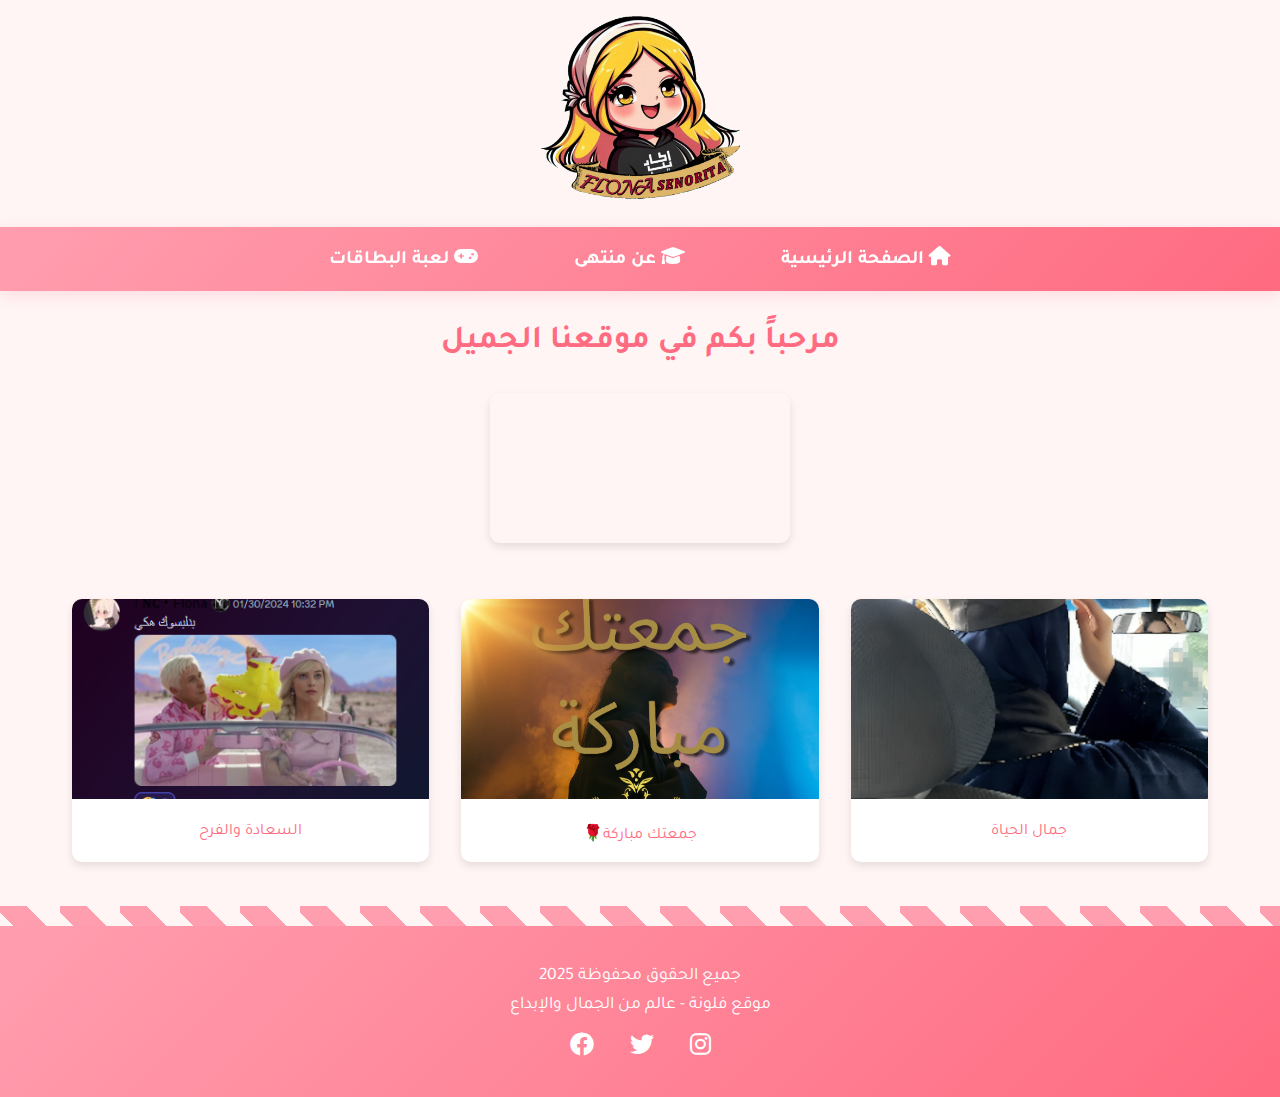
==== index.html @ c2191edb "Update index.html" ====
<!DOCTYPE html>
<html lang="ar" dir="rtl">
<head>
    <meta charset="UTF-8">
    <meta name="viewport" content="width=device-width, initial-scale=1.0">
    <title>موقع الفتيات الجميل</title>
    <link rel="stylesheet" href="styles.css">
    <link href="https://fonts.googleapis.com/css2?family=Tajawal:wght@400;700&display=swap" rel="stylesheet">
    <link rel="stylesheet" href="https://cdnjs.cloudflare.com/ajax/libs/font-awesome/6.0.0/css/all.min.css">
</head>
<body>
    <header class="site-header">
        <div class="logo-container">
            <img src="FLONA_SWETS.png" alt="Flona Sweets Logo" class="animated-logo">
        </div>
    </header>
    <nav>
        <ul>
            <li><a href="index.html"><i class="fas fa-home"></i> الصفحة الرئيسية</a></li>
            <li><a href="muntaha.html"><i class="fas fa-graduation-cap"></i> عن منتهى</a></li>
            <li><a href="cards.html"><i class="fas fa-gamepad"></i> لعبة البطاقات</a></li>
        </ul>
    </nav>
    <main>
        <h1>مرحباً بكم في موقعنا الجميل</h1>
        <div class="time-container">
            <video class="time-animation" autoplay loop muted>
                <source src="Time.mp4" type="video/mp4"> تشغيل الفيديو </video>
        </div>
        <div class="image-gallery">
            <div class="image-card">
                <img src="Screenshot_3.png" alt="صورة فتاة 1">
                <p>جمال الحياة</p>
            </div>
            <div class="image-card">
                <img src="Screenshot_2.png" alt="صورة فتاة 2">
                <p>جمعتك مباركة🌹</p>
            </div>
            <div class="image-card">
                <img src="Screenshot_1.png" alt="صورة فتاة 3">
                <p>السعادة والفرح</p>
            </div>
        </div>
    </main>
    <footer>
        <div class="footer-content">
            <p>جميع الحقوق محفوظة 2025</p>
            <p>موقع فلونة - عالم من الجمال والإبداع</p>
            <div class="social-links">
                <a href="#" title="انستغرام"><i class="fab fa-instagram"></i></a>
                <a href="#" title="تويتر"><i class="fab fa-twitter"></i></a>
                <a href="#" title="فيسبوك"><i class="fab fa-facebook"></i></a>
            </div>
        </div>
    </footer>
</body>
</html>
---- styles.css ----
/* General Styles */
* {
    margin: 0;
    padding: 0;
    box-sizing: border-box;
    font-family: 'Tajawal', sans-serif;
}

body {
    background-color: #fff5f5;
    color: #333;
}

/* Site Header and Logo */
.site-header {
    text-align: center;
    padding: 1rem;
}

.logo-container {
    max-width: 200px;
    margin: 0 auto;
}

.animated-logo {
    width: 100%;
    animation: float 3s ease-in-out infinite;
}

@keyframes float {
    0% {
        transform: translateY(0px);
    }
    50% {
        transform: translateY(-10px);
    }
    100% {
        transform: translateY(0px);
    }
}

.time-container {
    text-align: center;
    margin: 2rem 0;
}

.time-animation {
    max-width: 300px;
    border-radius: 10px;
    box-shadow: 0 4px 8px rgba(0,0,0,0.1);
}

/* Navigation */
nav {
    background: linear-gradient(135deg, #ff9eaf 0%, #ff6b81 100%);
    padding: 1.2rem;
    box-shadow: 0 4px 15px rgba(255, 107, 129, 0.2);
    position: sticky;
    top: 0;
    z-index: 1000;
}

nav ul {
    list-style: none;
    display: flex;
    justify-content: center;
    gap: 3rem;
    max-width: 1200px;
    margin: 0 auto;
}

nav a {
    color: white;
    text-decoration: none;
    font-weight: bold;
    font-size: 1.2rem;
    padding: 0.5rem 1.5rem;
    border-radius: 25px;
    transition: all 0.3s ease;
    position: relative;
}

nav a:hover {
    background: rgba(255, 255, 255, 0.2);
    transform: translateY(-2px);
}

nav a::after {
    content: '';
    position: absolute;
    bottom: -5px;
    left: 50%;
    width: 0;
    height: 3px;
    background: white;
    transition: all 0.3s ease;
    transform: translateX(-50%);
}

nav a:hover::after {
    width: 70%;
}

/* Main Content */
main {
    max-width: 1200px;
    margin: 2rem auto;
    padding: 0 1rem;
}

h1 {
    text-align: center;
    color: #ff6b81;
    margin-bottom: 2rem;
}

/* Image Gallery */
.image-gallery {
    display: grid;
    grid-template-columns: repeat(auto-fit, minmax(300px, 1fr));
    gap: 2rem;
    padding: 1rem;
}

.image-card {
    background: white;
    border-radius: 10px;
    overflow: hidden;
    box-shadow: 0 4px 8px rgba(0,0,0,0.1);
    transition: transform 0.3s;
}

.image-card:hover {
    transform: translateY(-5px);
}

.image-card img {
    width: 100%;
    height: 200px;
    object-fit: cover;
}

.image-card p {
    padding: 1rem;
    text-align: center;
    color: #ff6b81;
}

/* Muntaha Page */
.muntaha-page .quote-container {
    display: grid;
    grid-template-columns: repeat(auto-fit, minmax(250px, 1fr));
    gap: 1.5rem;
    padding: 2rem;
}

.quote {
    background: white;
    padding: 2rem;
    border-radius: 10px;
    box-shadow: 0 4px 8px rgba(0,0,0,0.1);
    text-align: center;
}

.quote p {
    color: #ff6b81;
    font-size: 1.2rem;
    line-height: 1.6;
}

/* Muntaha Graduation Page */
.graduation-header {
    text-align: center;
    margin: 2rem 0;
    animation: fadeIn 1.5s ease-in;
}

.celebration-text {
    font-size: 1.2rem;
    color: #ff6b81;
    margin: 1rem 0;
}

.graduation-quote {
    background: linear-gradient(145deg, #fff5f5, #ffe9ec);
    border: 2px solid #ffccd5;
    padding: 2rem;
    animation: slideIn 0.5s ease-out;
}

.graduation-quote p {
    margin: 0.5rem 0;
}

.graduation-wishes {
    text-align: center;
    margin: 3rem 0;
    padding: 2rem;
    background: rgba(255, 158, 175, 0.1);
    border-radius: 15px;
    animation: fadeIn 2s ease-in;
}

.graduation-wishes h2 {
    color: #ff6b81;
    margin-bottom: 1.5rem;
}

.graduation-wishes p {
    font-size: 1.1rem;
    margin: 0.5rem 0;
    color: #666;
}

@keyframes fadeIn {
    from {
        opacity: 0;
    }
    to {
        opacity: 1;
    }
}

@keyframes slideIn {
    from {
        transform: translateY(20px);
        opacity: 0;
    }
    to {
        transform: translateY(0);
        opacity: 1;
    }
}

/* Cards Game */
.game-page {
    text-align: center;
    padding: 2rem;
}

.game-info {
    margin: 2rem auto;
    max-width: 800px;
}

.game-stats {
    display: flex;
    justify-content: center;
    gap: 2rem;
    margin-bottom: 1.5rem;
}

.stat-item {
    background: white;
    padding: 1rem;
    border-radius: 10px;
    box-shadow: 0 2px 4px rgba(0,0,0,0.1);
}

.stat-label {
    color: #666;
    margin-left: 0.5rem;
}

.stat-value {
    color: #ff6b81;
    font-weight: bold;
}

.difficulty-selector {
    margin: 1.5rem 0;
}

.difficulty-btn {
    background: white;
    border: 2px solid #ff9eaf;
    color: #ff6b81;
    padding: 0.5rem 1.5rem;
    margin: 0 0.5rem;
    border-radius: 20px;
    cursor: pointer;
    transition: all 0.3s;
}

.difficulty-btn:hover {
    background: #ff9eaf;
    color: white;
}

.difficulty-btn.active {
    background: #ff6b81;
    color: white;
    border-color: #ff6b81;
}

.game-container {
    display: grid;
    grid-template-columns: repeat(auto-fit, minmax(80px, 1fr));
    gap: 1rem;
    max-width: 800px;
    margin: 2rem auto;
}

.card {
    aspect-ratio: 3/4;
    background: linear-gradient(145deg, #ff9eaf, #ffb7c5);
    border-radius: 8px;
    cursor: pointer;
    transition: transform 0.3s, background 0.3s;
    display: flex;
    align-items: center;
    justify-content: center;
    font-size: 2rem;
    box-shadow: 0 4px 8px rgba(0,0,0,0.1);
}

.card:hover {
    transform: scale(1.05);
}

.card.flipped {
    background: white;
    border: 2px solid #ff9eaf;
}

.card.matched {
    background: #e8f5e9;
    border: 2px solid #81c784;
    cursor: default;
}

.game-controls {
    margin: 2rem 0;
}

.start-button, .reset-button {
    background: linear-gradient(135deg, #ff9eaf 0%, #ff6b81 100%);
    color: white;
    border: none;
    padding: 1rem 2rem;
    border-radius: 25px;
    font-size: 1.1rem;
    cursor: pointer;
    transition: all 0.3s ease;
    box-shadow: 0 4px 15px rgba(255, 107, 129, 0.2);
    position: relative;
    overflow: hidden;
}

.start-button:hover, .reset-button:hover {
    transform: translateY(-2px);
    box-shadow: 0 6px 20px rgba(255, 107, 129, 0.3);
}

.start-button:active, .reset-button:active {
    transform: translateY(0);
}

.start-button:disabled, .reset-button:disabled {
    background: linear-gradient(135deg, #cccccc 0%, #999999 100%);
    cursor: not-allowed;
    box-shadow: none;
}

.game-message {
    margin: 2rem 0;
    padding: 1rem;
    border-radius: 10px;
    font-size: 1.2rem;
    animation: fadeIn 0.5s ease-in;
}

.win-message {
    background: #e8f5e9;
    color: #2e7d32;
}

.lose-message {
    background: #ffebee;
    color: #c62828;
}

/* Buttons */
.button {
    background: linear-gradient(135deg, #ff9eaf 0%, #ff6b81 100%);
    color: white;
    border: none;
    padding: 1rem 2rem;
    border-radius: 25px;
    font-size: 1.1rem;
    cursor: pointer;
    transition: all 0.3s ease;
    box-shadow: 0 4px 15px rgba(255, 107, 129, 0.2);
    position: relative;
    overflow: hidden;
}

.button:hover {
    transform: translateY(-2px);
    box-shadow: 0 6px 20px rgba(255, 107, 129, 0.3);
}

.button:active {
    transform: translateY(0);
}

.button:disabled {
    background: linear-gradient(135deg, #cccccc 0%, #999999 100%);
    cursor: not-allowed;
    box-shadow: none;
}

.button.secondary {
    background: white;
    color: #ff6b81;
    border: 2px solid #ff6b81;
}

.button.secondary:hover {
    background: #fff5f5;
}

/* Footer */
footer {
    background: linear-gradient(135deg, #ff9eaf 0%, #ff6b81 100%);
    color: white;
    padding: 2rem;
    margin-top: 3rem;
    text-align: center;
    position: relative;
}

footer::before {
    content: '';
    position: absolute;
    top: -20px;
    left: 0;
    right: 0;
    height: 20px;
    background: linear-gradient(45deg, transparent 33.333%, #ff9eaf 33.333%, #ff9eaf 66.667%, transparent 66.667%);
    background-size: 60px 40px;
    background-repeat: repeat-x;
}

footer p {
    font-size: 1.1rem;
    margin: 0.5rem 0;
}

.social-links {
    margin-top: 1rem;
}

.social-links a {
    color: white;
    margin: 0 1rem;
    font-size: 1.5rem;
    transition: transform 0.3s ease;
    display: inline-block;
}

.social-links a:hover {
    transform: scale(1.2);
}
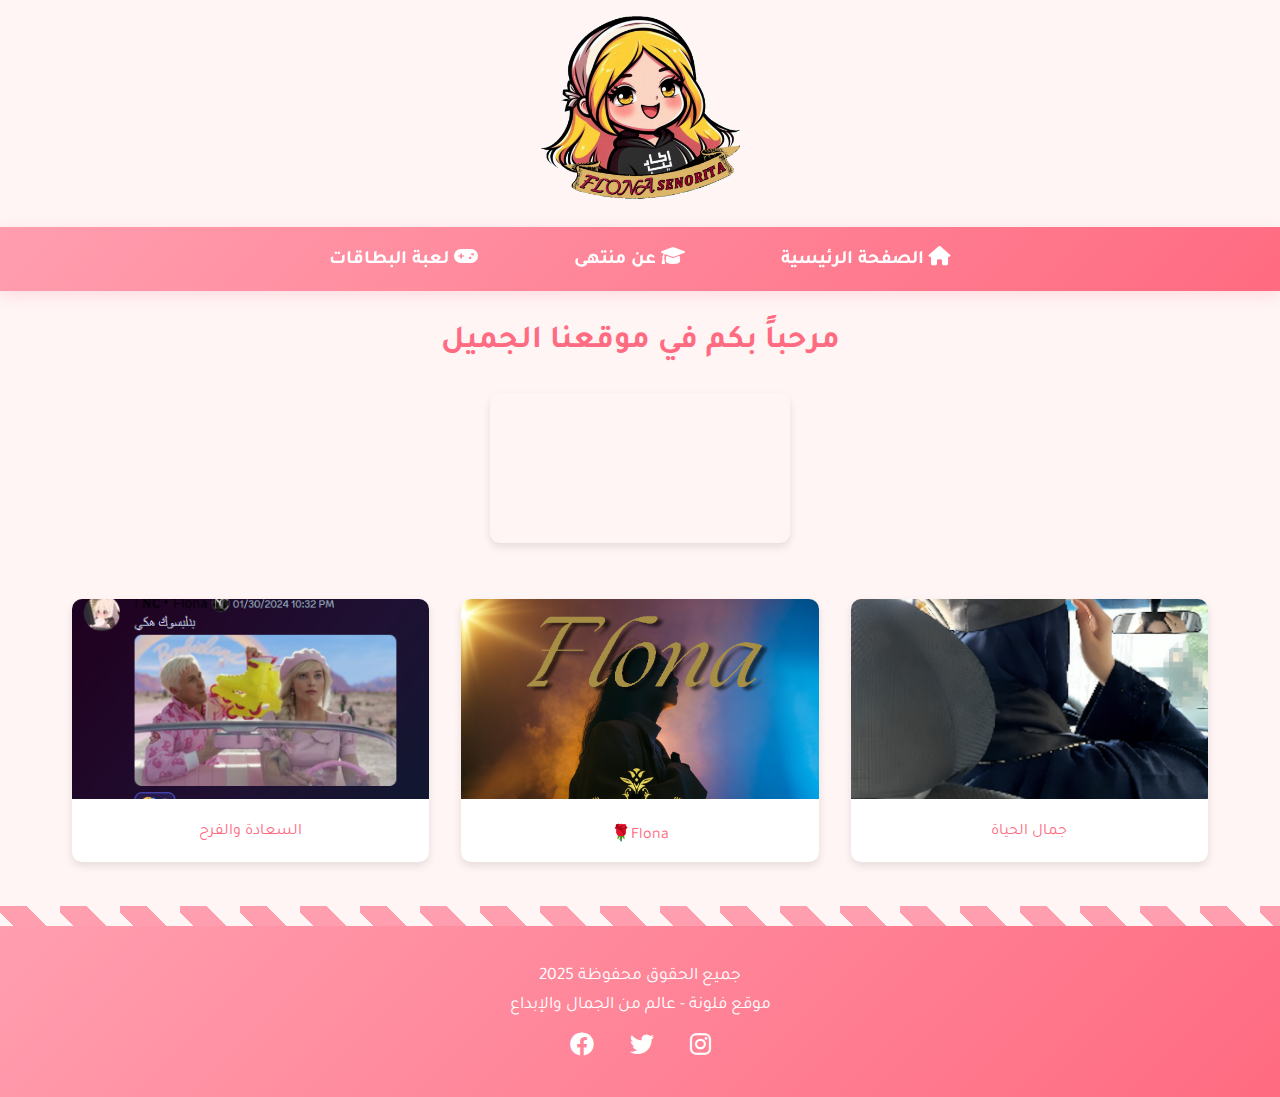
==== commit dc97b191: "Update index.html" ====
--- a/index.html
+++ b/index.html
@@ -34,7 +34,7 @@
             </div>
             <div class="image-card">
                 <img src="Screenshot_2.png" alt="صورة فتاة 2">
-                <p>جمعتك مباركة🌹</p>
+                <p> Flona🌹</p>
             </div>
             <div class="image-card">
                 <img src="Screenshot_1.png" alt="صورة فتاة 3">
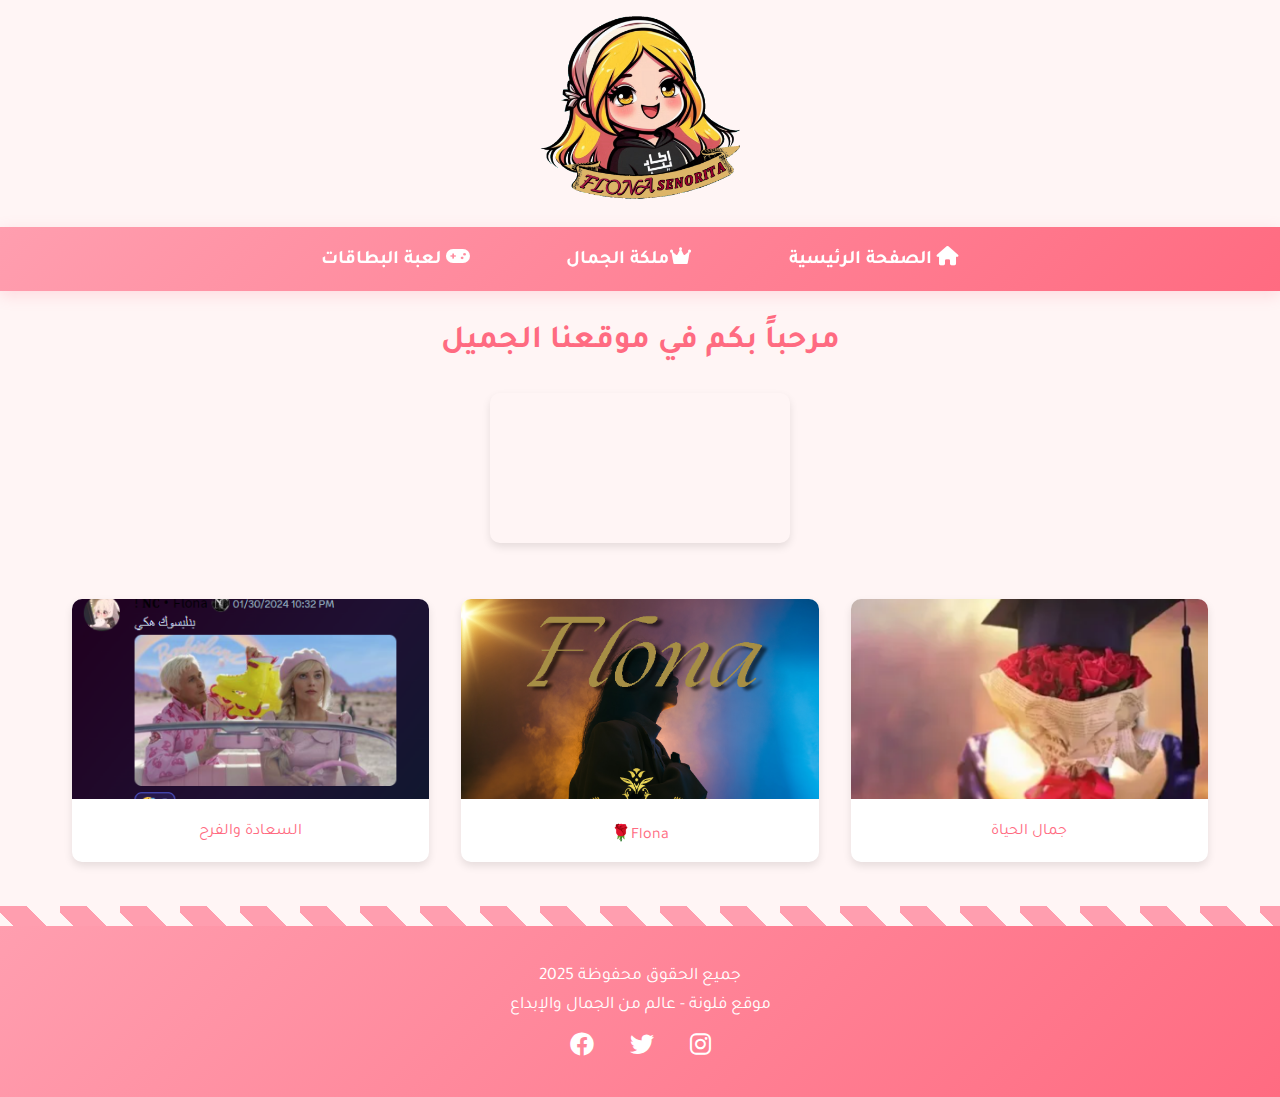
==== commit b6906313: "Update index.html" ====
--- a/index.html
+++ b/index.html
@@ -17,7 +17,7 @@
     <nav>
         <ul>
             <li><a href="index.html"><i class="fas fa-home"></i> الصفحة الرئيسية</a></li>
-            <li><a href="muntaha.html"><i class="fas fa-graduation-cap"></i> عن منتهى</a></li>
+            <li><a href="muntaha.html"><i class="fas fa-crown fa-fw"></i>ملكة الجمال</a></li>
             <li><a href="cards.html"><i class="fas fa-gamepad"></i> لعبة البطاقات</a></li>
         </ul>
     </nav>
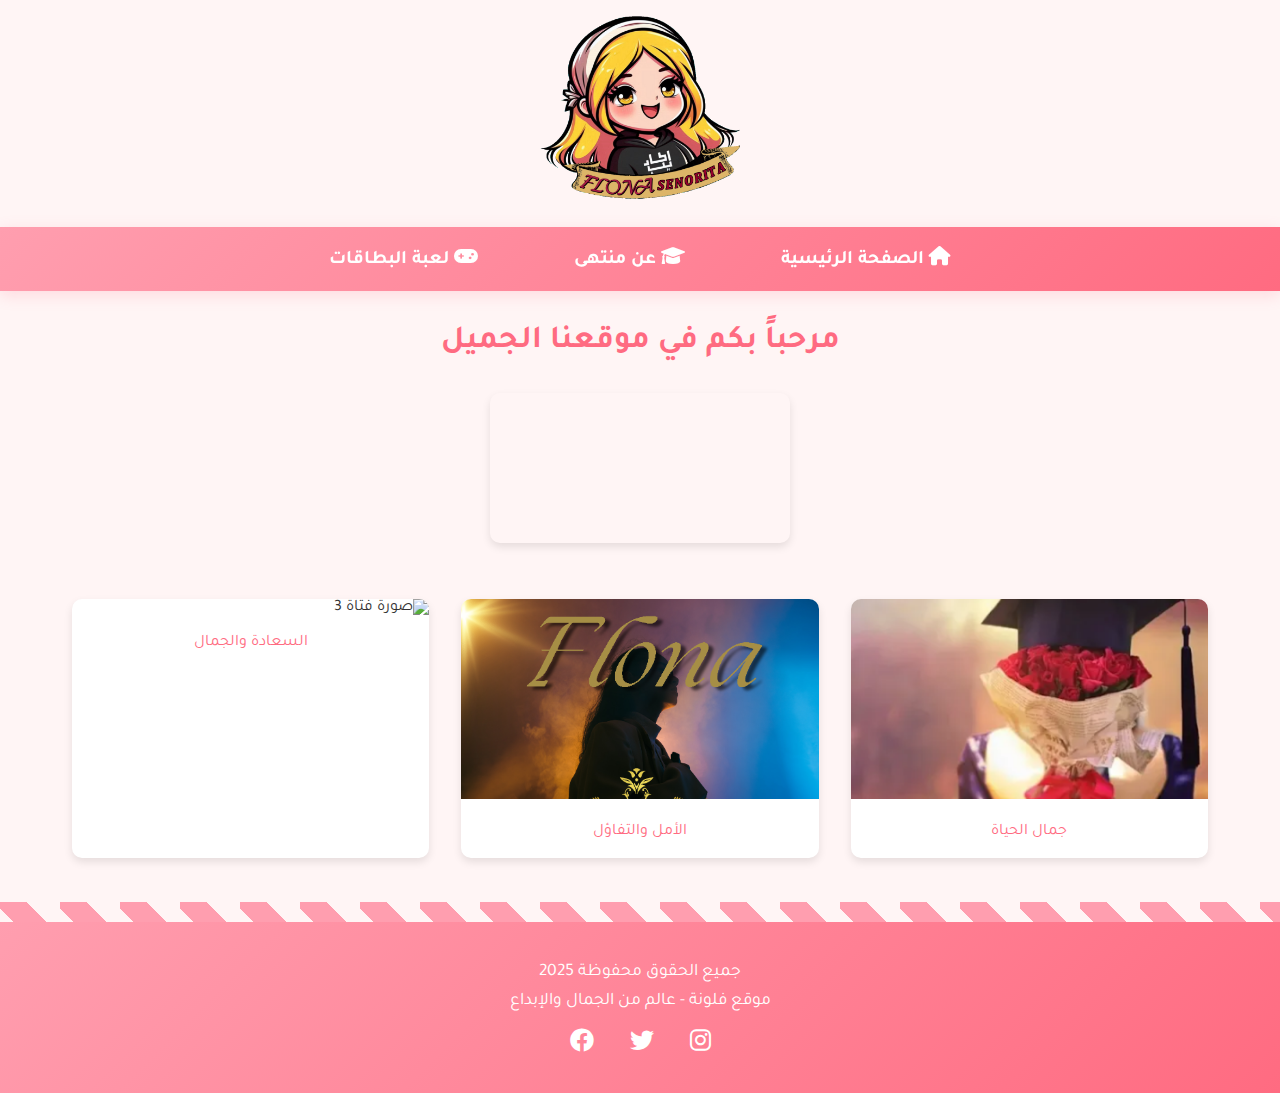
==== commit dad882be: "Update index.html" ====
--- a/index.html
+++ b/index.html
@@ -1,57 +1,78 @@
 <!DOCTYPE html>
 <html lang="ar" dir="rtl">
-<head>
-    <meta charset="UTF-8">
-    <meta name="viewport" content="width=device-width, initial-scale=1.0">
+  <head>
+    <meta charset="UTF-8" />
+    <meta name="viewport" content="width=device-width, initial-scale=1.0" />
     <title>موقع الفتيات الجميل</title>
-    <link rel="stylesheet" href="styles.css">
-    <link href="https://fonts.googleapis.com/css2?family=Tajawal:wght@400;700&display=swap" rel="stylesheet">
-    <link rel="stylesheet" href="https://cdnjs.cloudflare.com/ajax/libs/font-awesome/6.0.0/css/all.min.css">
-</head>
-<body>
+    <link rel="stylesheet" href="styles.css" />
+    <link
+      href="https://fonts.googleapis.com/css2?family=Tajawal:wght@400;700&display=swap"
+      rel="stylesheet"
+    />
+    <link
+      rel="stylesheet"
+      href="https://cdnjs.cloudflare.com/ajax/libs/font-awesome/6.0.0/css/all.min.css"
+    />
+  </head>
+  <body>
     <header class="site-header">
-        <div class="logo-container">
-            <img src="FLONA_SWETS.png" alt="Flona Sweets Logo" class="animated-logo">
-        </div>
+      <div class="logo-container">
+        <img
+          src="FLONA_SWETS.png"
+          alt="Flona Sweets Logo"
+          class="animated-logo"
+        />
+      </div>
     </header>
     <nav>
-        <ul>
-            <li><a href="index.html"><i class="fas fa-home"></i> الصفحة الرئيسية</a></li>
-            <li><a href="muntaha.html"><i class="fas fa-crown fa-fw"></i>ملكة الجمال</a></li>
-            <li><a href="cards.html"><i class="fas fa-gamepad"></i> لعبة البطاقات</a></li>
-        </ul>
+      <ul>
+        <li>
+          <a href="index.html"><i class="fas fa-home"></i> الصفحة الرئيسية</a>
+        </li>
+        <li>
+          <a href="muntaha.html"
+            ><i class="fas fa-graduation-cap"></i> عن منتهى</a
+          >
+        </li>
+        <li>
+          <a href="cards.html"><i class="fas fa-gamepad"></i> لعبة البطاقات</a>
+        </li>
+      </ul>
     </nav>
     <main>
-        <h1>مرحباً بكم في موقعنا الجميل</h1>
-        <div class="time-container">
-            <video class="time-animation" autoplay loop muted>
-                <source src="Time.mp4" type="video/mp4"> تشغيل الفيديو </video>
+      <h1>مرحباً بكم في موقعنا الجميل</h1>
+      <div class="time-container">
+        <video class="time-animation" autoplay loop muted>
+          <source src="Time.mp4" type="video/mp4" />
+          تشغيل الفيديو
+        </video>
+      </div>
+      <div class="image-gallery">
+        <div class="image-card">
+          <img src="Screenshot_3.png" alt="صورة فتاة 1" />
+          <p>جمال الحياة</p>
         </div>
-        <div class="image-gallery">
-            <div class="image-card">
-                <img src="Screenshot_3.png" alt="صورة فتاة 1">
-                <p>جمال الحياة</p>
-            </div>
-            <div class="image-card">
-                <img src="Screenshot_2.png" alt="صورة فتاة 2">
-                <p> Flona🌹</p>
-            </div>
-            <div class="image-card">
-                <img src="Screenshot_1.png" alt="صورة فتاة 3">
-                <p>السعادة والفرح</p>
-            </div>
+        <div class="image-card">
+          <img src="Screenshot_2.png" alt="صورة فتاة 2" />
+          <p>الأمل والتفاؤل</p>
         </div>
+        <div class="image-card">
+          <img src="flona.png" alt="صورة فتاة 3" />
+          <p>السعادة والجمال</p>
+        </div>
+      </div>
     </main>
     <footer>
-        <div class="footer-content">
-            <p>جميع الحقوق محفوظة 2025</p>
-            <p>موقع فلونة - عالم من الجمال والإبداع</p>
-            <div class="social-links">
-                <a href="#" title="انستغرام"><i class="fab fa-instagram"></i></a>
-                <a href="#" title="تويتر"><i class="fab fa-twitter"></i></a>
-                <a href="#" title="فيسبوك"><i class="fab fa-facebook"></i></a>
-            </div>
+      <div class="footer-content">
+        <p>جميع الحقوق محفوظة 2025</p>
+        <p>موقع فلونة - عالم من الجمال والإبداع</p>
+        <div class="social-links">
+          <a href="#" title="انستغرام"><i class="fab fa-instagram"></i></a>
+          <a href="#" title="تويتر"><i class="fab fa-twitter"></i></a>
+          <a href="#" title="فيسبوك"><i class="fab fa-facebook"></i></a>
         </div>
+      </div>
     </footer>
-</body>
+  </body>
 </html>
+
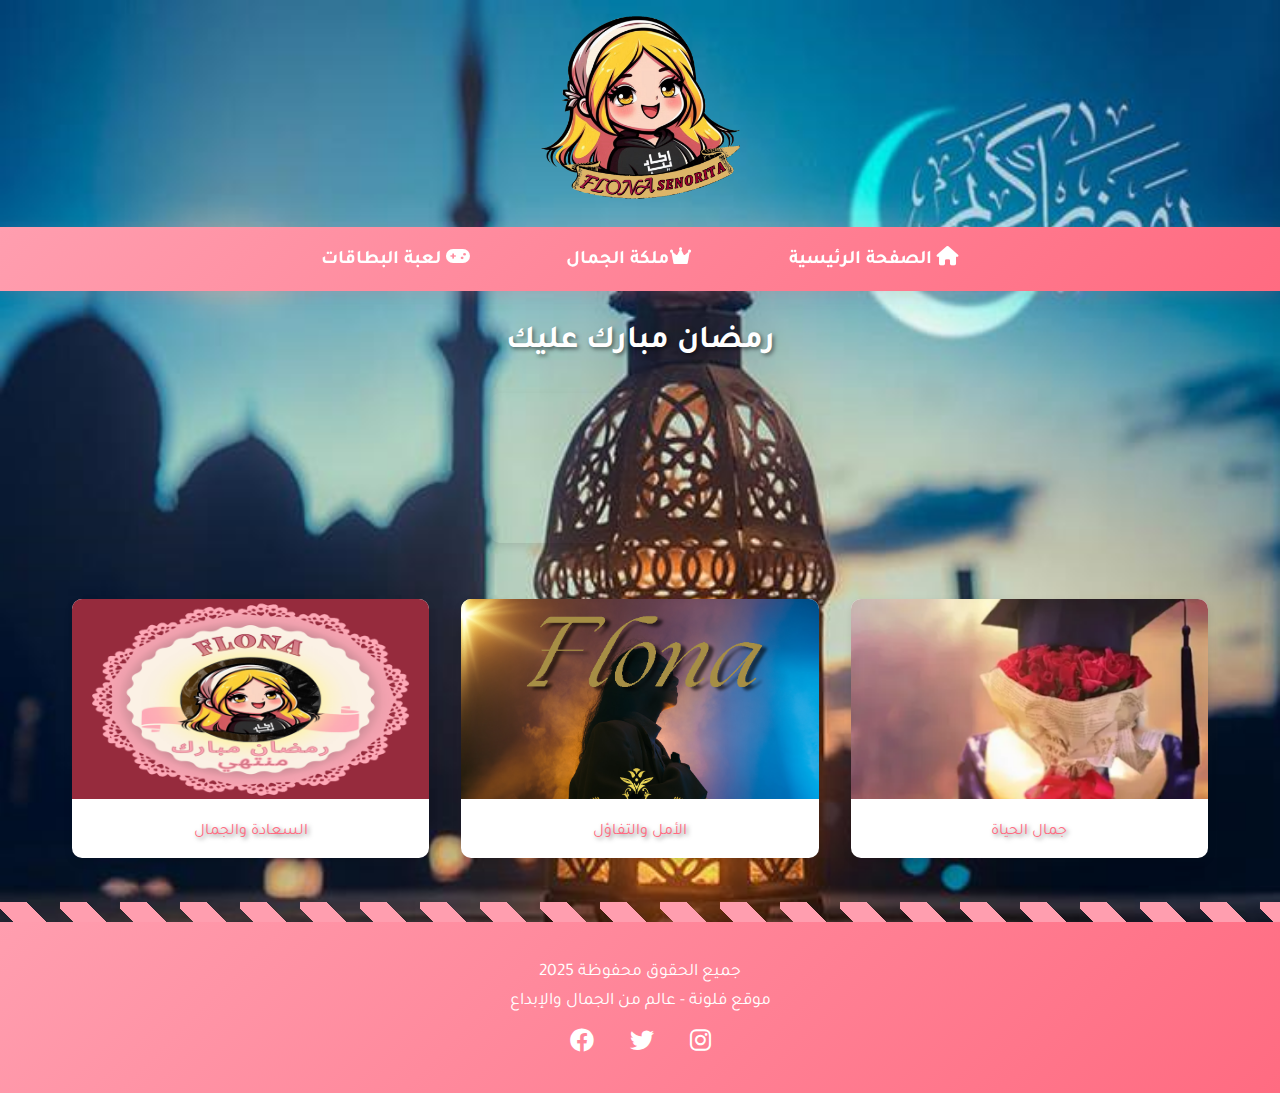
==== commit 7cd17547: "Update index.html" ====
--- a/index.html
+++ b/index.html
@@ -31,7 +31,7 @@
         </li>
         <li>
           <a href="muntaha.html"
-            ><i class="fas fa-graduation-cap"></i> عن منتهى</a
+            ><i class="fas fa-crown fa-fw"></i>ملكة الجمال</a
           >
         </li>
         <li>
@@ -40,7 +40,7 @@
       </ul>
     </nav>
     <main>
-      <h1>مرحباً بكم في موقعنا الجميل</h1>
+      <h1>رمضان مبارك عليك</h1>
       <div class="time-container">
         <video class="time-animation" autoplay loop muted>
           <source src="Time.mp4" type="video/mp4" />
@@ -75,4 +75,3 @@
     </footer>
   </body>
 </html>
-
--- a/styles.css
+++ b/styles.css
@@ -1,464 +1,213 @@
 /* General Styles */
 * {
-    margin: 0;
-    padding: 0;
-    box-sizing: border-box;
-    font-family: 'Tajawal', sans-serif;
+  margin: 0;
+  padding: 0;
+  box-sizing: border-box;
+  font-family: "Tajawal", sans-serif;
 }
 
 body {
-    background-color: #fff5f5;
-    color: #333;
+  background-image: url("cm1.png"); /* ضع مسار الصورة هنا */
+  background-size: cover;
+  background-repeat: no-repeat;
+  background-attachment: fixed;
+  color: #333;
+  min-height: 100vh;
+}
+
+/* تحسين قابلية قراءة النص على الخلفية */
+main h1,
+.image-card p {
+  color: #ffffff;
+  text-shadow: 2px 2px 4px rgba(0, 0, 0, 0.5);
+}
+
+/* إضافة شفافية للعناصر الأخرى لتحسين التباين */
+nav,
+footer {
+  background-color: rgba(255, 255, 255, 0.8);
 }
 
 /* Site Header and Logo */
 .site-header {
-    text-align: center;
-    padding: 1rem;
+  text-align: center;
+  padding: 1rem;
 }
 
 .logo-container {
-    max-width: 200px;
-    margin: 0 auto;
+  max-width: 200px;
+  margin: 0 auto;
 }
 
 .animated-logo {
-    width: 100%;
-    animation: float 3s ease-in-out infinite;
+  width: 100%;
+  animation: float 3s ease-in-out infinite;
 }
 
 @keyframes float {
-    0% {
-        transform: translateY(0px);
-    }
-    50% {
-        transform: translateY(-10px);
-    }
-    100% {
-        transform: translateY(0px);
-    }
+  0% {
+    transform: translateY(0px);
+  }
+  50% {
+    transform: translateY(-10px);
+  }
+  100% {
+    transform: translateY(0px);
+  }
 }
 
 .time-container {
-    text-align: center;
-    margin: 2rem 0;
+  text-align: center;
+  margin: 2rem 0;
 }
 
 .time-animation {
-    max-width: 300px;
-    border-radius: 10px;
-    box-shadow: 0 4px 8px rgba(0,0,0,0.1);
+  max-width: 300px;
+  border-radius: 10px;
+  box-shadow: 0 4px 8px rgba(0, 0, 0, 0.1);
 }
 
 /* Navigation */
 nav {
-    background: linear-gradient(135deg, #ff9eaf 0%, #ff6b81 100%);
-    padding: 1.2rem;
-    box-shadow: 0 4px 15px rgba(255, 107, 129, 0.2);
-    position: sticky;
-    top: 0;
-    z-index: 1000;
+  background: linear-gradient(135deg, #ff9eaf 0%, #ff6b81 100%);
+  padding: 1.2rem;
+  box-shadow: 0 4px 15px rgba(255, 107, 129, 0.2);
+  position: sticky;
+  top: 0;
+  z-index: 1000;
 }
 
 nav ul {
-    list-style: none;
-    display: flex;
-    justify-content: center;
-    gap: 3rem;
-    max-width: 1200px;
-    margin: 0 auto;
+  list-style: none;
+  display: flex;
+  justify-content: center;
+  gap: 3rem;
+  max-width: 1200px;
+  margin: 0 auto;
 }
 
 nav a {
-    color: white;
-    text-decoration: none;
-    font-weight: bold;
-    font-size: 1.2rem;
-    padding: 0.5rem 1.5rem;
-    border-radius: 25px;
-    transition: all 0.3s ease;
-    position: relative;
+  color: white;
+  text-decoration: none;
+  font-weight: bold;
+  font-size: 1.2rem;
+  padding: 0.5rem 1.5rem;
+  border-radius: 25px;
+  transition: all 0.3s ease;
+  position: relative;
 }
 
 nav a:hover {
-    background: rgba(255, 255, 255, 0.2);
-    transform: translateY(-2px);
+  background: rgba(255, 255, 255, 0.2);
+  transform: translateY(-2px);
 }
 
 nav a::after {
-    content: '';
-    position: absolute;
-    bottom: -5px;
-    left: 50%;
-    width: 0;
-    height: 3px;
-    background: white;
-    transition: all 0.3s ease;
-    transform: translateX(-50%);
+  content: "";
+  position: absolute;
+  bottom: -5px;
+  left: 50%;
+  width: 0;
+  height: 3px;
+  background: white;
+  transition: all 0.3s ease;
+  transform: translateX(-50%);
 }
 
 nav a:hover::after {
-    width: 70%;
+  width: 70%;
 }
 
 /* Main Content */
 main {
-    max-width: 1200px;
-    margin: 2rem auto;
-    padding: 0 1rem;
+  max-width: 1200px;
+  margin: 2rem auto;
+  padding: 0 1rem;
 }
 
 h1 {
-    text-align: center;
-    color: #ff6b81;
-    margin-bottom: 2rem;
+  text-align: center;
+  color: #ff6b81;
+  margin-bottom: 2rem;
 }
 
 /* Image Gallery */
 .image-gallery {
-    display: grid;
-    grid-template-columns: repeat(auto-fit, minmax(300px, 1fr));
-    gap: 2rem;
-    padding: 1rem;
+  display: grid;
+  grid-template-columns: repeat(auto-fit, minmax(300px, 1fr));
+  gap: 2rem;
+  padding: 1rem;
 }
 
 .image-card {
-    background: white;
-    border-radius: 10px;
-    overflow: hidden;
-    box-shadow: 0 4px 8px rgba(0,0,0,0.1);
-    transition: transform 0.3s;
+  background: white;
+  border-radius: 10px;
+  overflow: hidden;
+  box-shadow: 0 4px 8px rgba(0, 0, 0, 0.1);
+  transition: transform 0.3s;
 }
 
 .image-card:hover {
-    transform: translateY(-5px);
+  transform: translateY(-5px);
 }
 
 .image-card img {
-    width: 100%;
-    height: 200px;
-    object-fit: cover;
+  width: 100%;
+  height: 200px;
+  object-fit: cover;
 }
 
 .image-card p {
-    padding: 1rem;
-    text-align: center;
-    color: #ff6b81;
-}
-
-/* Muntaha Page */
-.muntaha-page .quote-container {
-    display: grid;
-    grid-template-columns: repeat(auto-fit, minmax(250px, 1fr));
-    gap: 1.5rem;
-    padding: 2rem;
-}
-
-.quote {
-    background: white;
-    padding: 2rem;
-    border-radius: 10px;
-    box-shadow: 0 4px 8px rgba(0,0,0,0.1);
-    text-align: center;
-}
-
-.quote p {
-    color: #ff6b81;
-    font-size: 1.2rem;
-    line-height: 1.6;
-}
-
-/* Muntaha Graduation Page */
-.graduation-header {
-    text-align: center;
-    margin: 2rem 0;
-    animation: fadeIn 1.5s ease-in;
-}
-
-.celebration-text {
-    font-size: 1.2rem;
-    color: #ff6b81;
-    margin: 1rem 0;
-}
-
-.graduation-quote {
-    background: linear-gradient(145deg, #fff5f5, #ffe9ec);
-    border: 2px solid #ffccd5;
-    padding: 2rem;
-    animation: slideIn 0.5s ease-out;
-}
-
-.graduation-quote p {
-    margin: 0.5rem 0;
-}
-
-.graduation-wishes {
-    text-align: center;
-    margin: 3rem 0;
-    padding: 2rem;
-    background: rgba(255, 158, 175, 0.1);
-    border-radius: 15px;
-    animation: fadeIn 2s ease-in;
-}
-
-.graduation-wishes h2 {
-    color: #ff6b81;
-    margin-bottom: 1.5rem;
-}
-
-.graduation-wishes p {
-    font-size: 1.1rem;
-    margin: 0.5rem 0;
-    color: #666;
-}
-
-@keyframes fadeIn {
-    from {
-        opacity: 0;
-    }
-    to {
-        opacity: 1;
-    }
-}
-
-@keyframes slideIn {
-    from {
-        transform: translateY(20px);
-        opacity: 0;
-    }
-    to {
-        transform: translateY(0);
-        opacity: 1;
-    }
-}
-
-/* Cards Game */
-.game-page {
-    text-align: center;
-    padding: 2rem;
-}
-
-.game-info {
-    margin: 2rem auto;
-    max-width: 800px;
-}
-
-.game-stats {
-    display: flex;
-    justify-content: center;
-    gap: 2rem;
-    margin-bottom: 1.5rem;
-}
-
-.stat-item {
-    background: white;
-    padding: 1rem;
-    border-radius: 10px;
-    box-shadow: 0 2px 4px rgba(0,0,0,0.1);
-}
-
-.stat-label {
-    color: #666;
-    margin-left: 0.5rem;
-}
-
-.stat-value {
-    color: #ff6b81;
-    font-weight: bold;
-}
-
-.difficulty-selector {
-    margin: 1.5rem 0;
-}
-
-.difficulty-btn {
-    background: white;
-    border: 2px solid #ff9eaf;
-    color: #ff6b81;
-    padding: 0.5rem 1.5rem;
-    margin: 0 0.5rem;
-    border-radius: 20px;
-    cursor: pointer;
-    transition: all 0.3s;
-}
-
-.difficulty-btn:hover {
-    background: #ff9eaf;
-    color: white;
-}
-
-.difficulty-btn.active {
-    background: #ff6b81;
-    color: white;
-    border-color: #ff6b81;
-}
-
-.game-container {
-    display: grid;
-    grid-template-columns: repeat(auto-fit, minmax(80px, 1fr));
-    gap: 1rem;
-    max-width: 800px;
-    margin: 2rem auto;
-}
-
-.card {
-    aspect-ratio: 3/4;
-    background: linear-gradient(145deg, #ff9eaf, #ffb7c5);
-    border-radius: 8px;
-    cursor: pointer;
-    transition: transform 0.3s, background 0.3s;
-    display: flex;
-    align-items: center;
-    justify-content: center;
-    font-size: 2rem;
-    box-shadow: 0 4px 8px rgba(0,0,0,0.1);
-}
-
-.card:hover {
-    transform: scale(1.05);
-}
-
-.card.flipped {
-    background: white;
-    border: 2px solid #ff9eaf;
-}
-
-.card.matched {
-    background: #e8f5e9;
-    border: 2px solid #81c784;
-    cursor: default;
-}
-
-.game-controls {
-    margin: 2rem 0;
-}
-
-.start-button, .reset-button {
-    background: linear-gradient(135deg, #ff9eaf 0%, #ff6b81 100%);
-    color: white;
-    border: none;
-    padding: 1rem 2rem;
-    border-radius: 25px;
-    font-size: 1.1rem;
-    cursor: pointer;
-    transition: all 0.3s ease;
-    box-shadow: 0 4px 15px rgba(255, 107, 129, 0.2);
-    position: relative;
-    overflow: hidden;
-}
-
-.start-button:hover, .reset-button:hover {
-    transform: translateY(-2px);
-    box-shadow: 0 6px 20px rgba(255, 107, 129, 0.3);
-}
-
-.start-button:active, .reset-button:active {
-    transform: translateY(0);
-}
-
-.start-button:disabled, .reset-button:disabled {
-    background: linear-gradient(135deg, #cccccc 0%, #999999 100%);
-    cursor: not-allowed;
-    box-shadow: none;
-}
-
-.game-message {
-    margin: 2rem 0;
-    padding: 1rem;
-    border-radius: 10px;
-    font-size: 1.2rem;
-    animation: fadeIn 0.5s ease-in;
-}
-
-.win-message {
-    background: #e8f5e9;
-    color: #2e7d32;
-}
-
-.lose-message {
-    background: #ffebee;
-    color: #c62828;
-}
-
-/* Buttons */
-.button {
-    background: linear-gradient(135deg, #ff9eaf 0%, #ff6b81 100%);
-    color: white;
-    border: none;
-    padding: 1rem 2rem;
-    border-radius: 25px;
-    font-size: 1.1rem;
-    cursor: pointer;
-    transition: all 0.3s ease;
-    box-shadow: 0 4px 15px rgba(255, 107, 129, 0.2);
-    position: relative;
-    overflow: hidden;
-}
-
-.button:hover {
-    transform: translateY(-2px);
-    box-shadow: 0 6px 20px rgba(255, 107, 129, 0.3);
-}
-
-.button:active {
-    transform: translateY(0);
-}
-
-.button:disabled {
-    background: linear-gradient(135deg, #cccccc 0%, #999999 100%);
-    cursor: not-allowed;
-    box-shadow: none;
-}
-
-.button.secondary {
-    background: white;
-    color: #ff6b81;
-    border: 2px solid #ff6b81;
-}
-
-.button.secondary:hover {
-    background: #fff5f5;
+  padding: 1rem;
+  text-align: center;
+  color: #ff6b81;
 }
 
 /* Footer */
 footer {
-    background: linear-gradient(135deg, #ff9eaf 0%, #ff6b81 100%);
-    color: white;
-    padding: 2rem;
-    margin-top: 3rem;
-    text-align: center;
-    position: relative;
+  background: linear-gradient(135deg, #ff9eaf 0%, #ff6b81 100%);
+  color: white;
+  padding: 2rem;
+  margin-top: 3rem;
+  text-align: center;
+  position: relative;
 }
 
 footer::before {
-    content: '';
-    position: absolute;
-    top: -20px;
-    left: 0;
-    right: 0;
-    height: 20px;
-    background: linear-gradient(45deg, transparent 33.333%, #ff9eaf 33.333%, #ff9eaf 66.667%, transparent 66.667%);
-    background-size: 60px 40px;
-    background-repeat: repeat-x;
+  content: "";
+  position: absolute;
+  top: -20px;
+  left: 0;
+  right: 0;
+  height: 20px;
+  background: linear-gradient(
+    45deg,
+    transparent 33.333%,
+    #ff9eaf 33.333%,
+    #ff9eaf 66.667%,
+    transparent 66.667%
+  );
+  background-size: 60px 40px;
+  background-repeat: repeat-x;
 }
 
 footer p {
-    font-size: 1.1rem;
-    margin: 0.5rem 0;
+  font-size: 1.1rem;
+  margin: 0.5rem 0;
 }
 
 .social-links {
-    margin-top: 1rem;
+  margin-top: 1rem;
 }
 
 .social-links a {
-    color: white;
-    margin: 0 1rem;
-    font-size: 1.5rem;
-    transition: transform 0.3s ease;
-    display: inline-block;
+  color: white;
+  margin: 0 1rem;
+  font-size: 1.5rem;
+  transition: transform 0.3s ease;
+  display: inline-block;
 }
 
 .social-links a:hover {
-    transform: scale(1.2);
-}
+  transform: scale(1.2);
+}
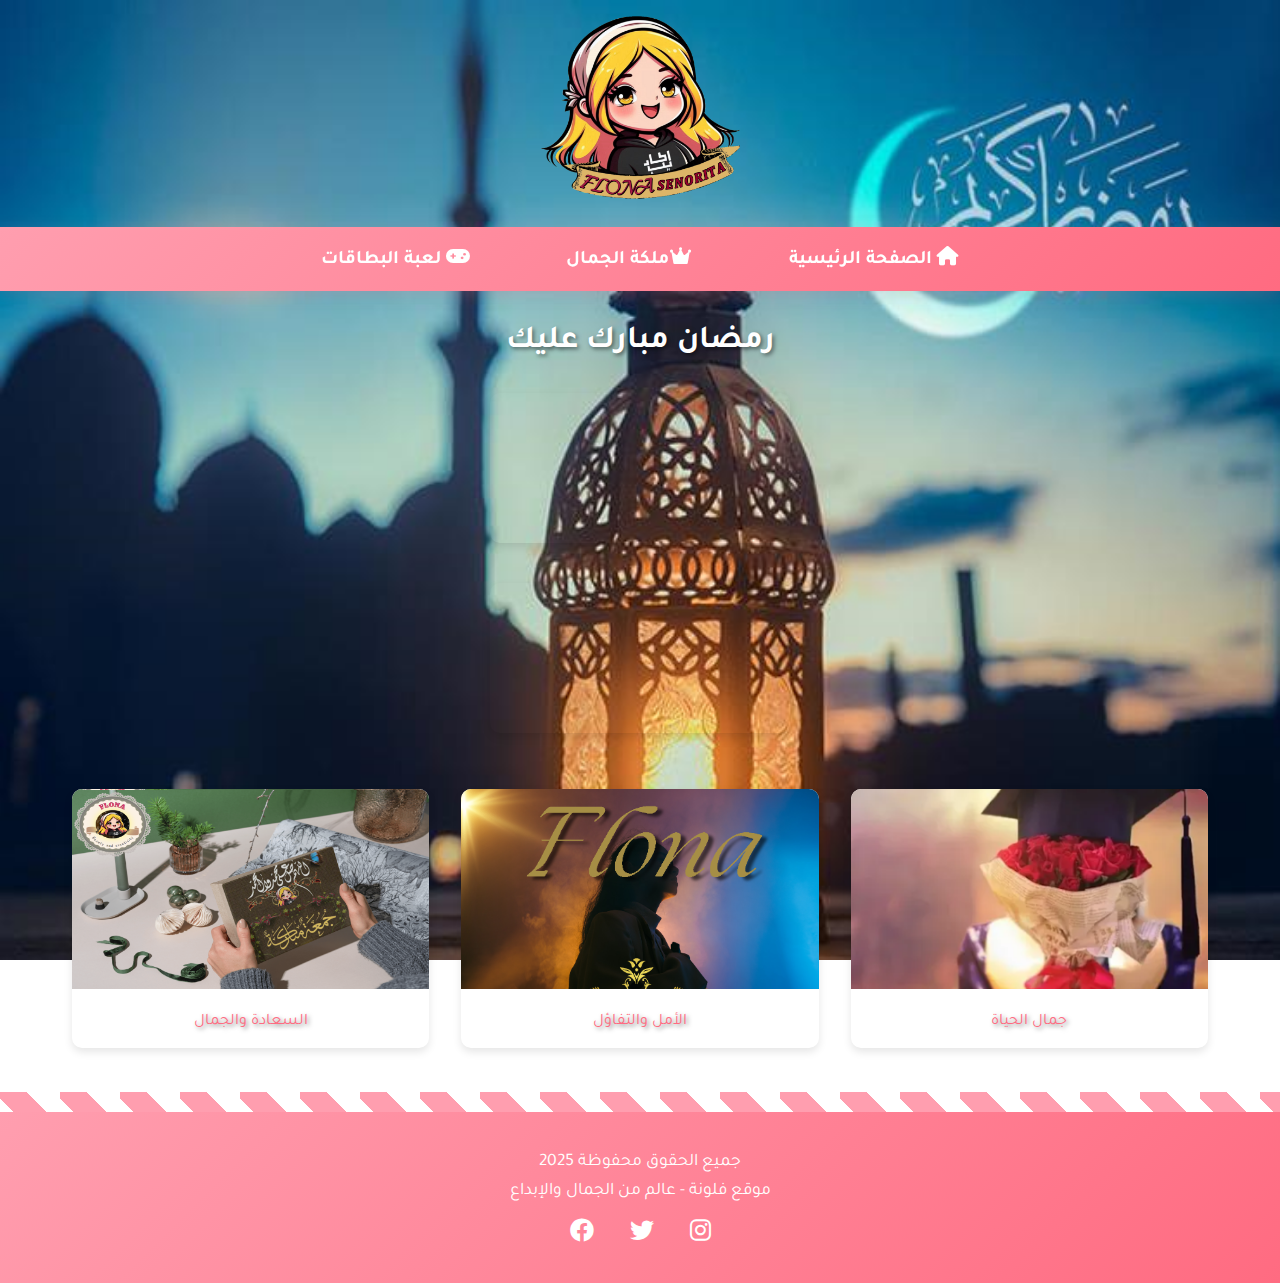
==== commit 70ff3383: "Update index.html" ====
--- a/index.html
+++ b/index.html
@@ -46,6 +46,11 @@
           <source src="Time.mp4" type="video/mp4" />
           تشغيل الفيديو
         </video>
+              <div class="time-container">
+        <video class="time-animation" autoplay loop muted>
+          <source src="Time1.mp4" type="video/mp4" />
+          تشغيل الفيديو
+        </video>
       </div>
       <div class="image-gallery">
         <div class="image-card">
@@ -57,7 +62,7 @@
           <p>الأمل والتفاؤل</p>
         </div>
         <div class="image-card">
-          <img src="flona.png" alt="صورة فتاة 3" />
+          <img src="FLONA2.png" alt="صورة فتاة 3" />
           <p>السعادة والجمال</p>
         </div>
       </div>
--- a/styles.css
+++ b/styles.css
@@ -161,6 +161,258 @@
   padding: 1rem;
   text-align: center;
   color: #ff6b81;
+}
+
+/* أنماط خاصة بصفحة منتهى */
+.muntaha-page {
+  text-align: center;
+  padding: 2rem;
+}
+
+.graduation-header h1 {
+  font-size: 2.5rem;
+  color: #ff6b81;
+  margin-bottom: 1rem;
+  animation: fadeIn 2s ease-in;
+}
+
+.celebration-text {
+  background-color: rgba(220, 200, 255, 0.9); /* خلفية بيضاء مع شفافية */
+  padding: 1.5rem;
+  border-radius: 15px;
+  box-shadow: 0 4px 15px rgba(0, 0, 0, 0.1);
+  margin: 1rem auto;
+  max-width: 600px;
+}
+
+.celebration-text p {
+  font-size: 1.2rem;
+  color: #333;
+  text-shadow: none; /* إزالة الظل للنص */
+}
+
+.quote-container {
+  display: grid;
+  grid-template-columns: repeat(auto-fit, minmax(250px, 1fr));
+  gap: 1.5rem;
+  padding: 2rem;
+}
+
+.quote {
+  background: rgba(255, 200, 248, 0.9); /* خلفية بيضاء مع شفافية */
+  padding: 2rem;
+  border-radius: 15px;
+  box-shadow: 0 4px 15px rgba(0, 0, 0, 0.1);
+  text-align: center;
+  animation: slideIn 0.5s ease-out;
+}
+
+.quote p {
+  color: #333; /* تغيير لون النص إلى داكن */
+  font-size: 1.2rem;
+  line-height: 1.6;
+}
+
+.graduation-wishes {
+  background: rgba(218, 196, 236, 0.9); /* خلفية بيضاء مع شفافية */
+  padding: 2rem;
+  border-radius: 15px;
+  margin: 2rem auto;
+  max-width: 800px;
+  animation: fadeIn 2s ease-in;
+}
+
+.graduation-wishes h2 {
+  color: #ff6b81;
+  font-size: 2rem;
+  margin-bottom: 1rem;
+}
+
+.graduation-wishes p {
+  font-size: 1.1rem;
+  color: #333; /* تغيير لون النص إلى داكن */
+  line-height: 1.6;
+}
+
+/* أنماط خاصة بلعبة البطاقات */
+.game-page {
+  text-align: center;
+  padding: 2rem;
+}
+
+.game-info {
+  margin: 2rem auto;
+  max-width: 800px;
+}
+
+.game-stats {
+  display: flex;
+  justify-content: center;
+  gap: 2rem;
+  margin-bottom: 1.5rem;
+}
+
+.stat-item {
+  background: rgba(255, 255, 255, 0.9); /* خلفية بيضاء مع شفافية */
+  padding: 1rem;
+  border-radius: 10px;
+  box-shadow: 0 4px 8px rgba(0, 0, 0, 0.1);
+}
+
+.stat-label {
+  color: #666;
+  margin-left: 0.5rem;
+}
+
+.stat-value {
+  color: #ff6b81;
+  font-weight: bold;
+}
+
+/* تحسين أزرار اختيار الصعوبة */
+.fairy-buttons {
+  display: flex;
+  justify-content: center;
+  gap: 1rem;
+  margin: 1.5rem 0;
+}
+
+.fairy-btn {
+  background: linear-gradient(135deg, #ff9eaf, #ff6b81);
+  border: 2px solid transparent;
+  color: white;
+  padding: 0.7rem 1.8rem;
+  border-radius: 30px;
+  cursor: pointer;
+  font-size: 1.1rem;
+  font-weight: bold;
+  display: flex;
+  align-items: center;
+  gap: 0.5rem;
+  transition: all 0.3s ease-in-out;
+  box-shadow: 0 4px 10px rgba(255, 107, 129, 0.3);
+}
+
+.fairy-btn:hover {
+  background: white;
+  color: #ff6b81;
+  border: 2px solid #ff6b81;
+  transform: translateY(-3px);
+}
+
+.fairy-btn.active {
+  background: #ff6b81;
+  color: white;
+  border: 2px solid white;
+  box-shadow: 0 6px 15px rgba(255, 107, 129, 0.5);
+}
+
+/* تحسين أزرار التحكم في اللعبة */
+.button {
+  background: linear-gradient(135deg, #ff758c, #ff7eb3);
+  color: white;
+  border: none;
+  padding: 1rem 2rem;
+  border-radius: 30px;
+  font-size: 1.1rem;
+  cursor: pointer;
+  transition: all 0.3s ease;
+  box-shadow: 0 4px 10px rgba(255, 107, 129, 0.3);
+  display: flex;
+  align-items: center;
+  gap: 0.5rem;
+}
+
+.button:hover {
+  background: white;
+  color: #ff758c;
+  box-shadow: 0 6px 20px rgba(255, 107, 129, 0.5);
+}
+
+.button:disabled {
+  background: #d3d3d3;
+  color: #999;
+  cursor: not-allowed;
+  box-shadow: none;
+}
+
+.game-container {
+  display: grid;
+  grid-template-columns: repeat(auto-fit, minmax(80px, 1fr));
+  gap: 1rem;
+  max-width: 800px;
+  margin: 2rem auto;
+}
+
+.card {
+  aspect-ratio: 3/4;
+  background: linear-gradient(145deg, #ff9eaf, #ffb7c5);
+  border-radius: 8px;
+  cursor: pointer;
+  transition: transform 0.3s, background 0.3s;
+  display: flex;
+  align-items: center;
+  justify-content: center;
+  font-size: 2rem;
+  box-shadow: 0 4px 8px rgba(0, 0, 0, 0.1);
+}
+
+.card:hover {
+  transform: scale(1.05);
+}
+
+.card.flipped {
+  background: white;
+  border: 2px solid #ff9eaf;
+}
+
+.card.matched {
+  background: #e8f5e9;
+  border: 2px solid #81c784;
+  cursor: default;
+}
+
+.game-controls {
+  margin: 2rem 0;
+}
+
+.game-message {
+  margin: 2rem 0;
+  padding: 1rem;
+  border-radius: 10px;
+  font-size: 1.2rem;
+  animation: fadeIn 0.5s ease-in;
+}
+
+.win-message {
+  background: #e8f5e9;
+  color: #2e7d32;
+}
+
+.lose-message {
+  background: #ffebee;
+  color: #c62828;
+}
+
+/* Animations */
+@keyframes fadeIn {
+  from {
+    opacity: 0;
+  }
+  to {
+    opacity: 1;
+  }
+}
+
+@keyframes slideIn {
+  from {
+    transform: translateY(20px);
+    opacity: 0;
+  }
+  to {
+    transform: translateY(0);
+    opacity: 1;
+  }
 }
 
 /* Footer */
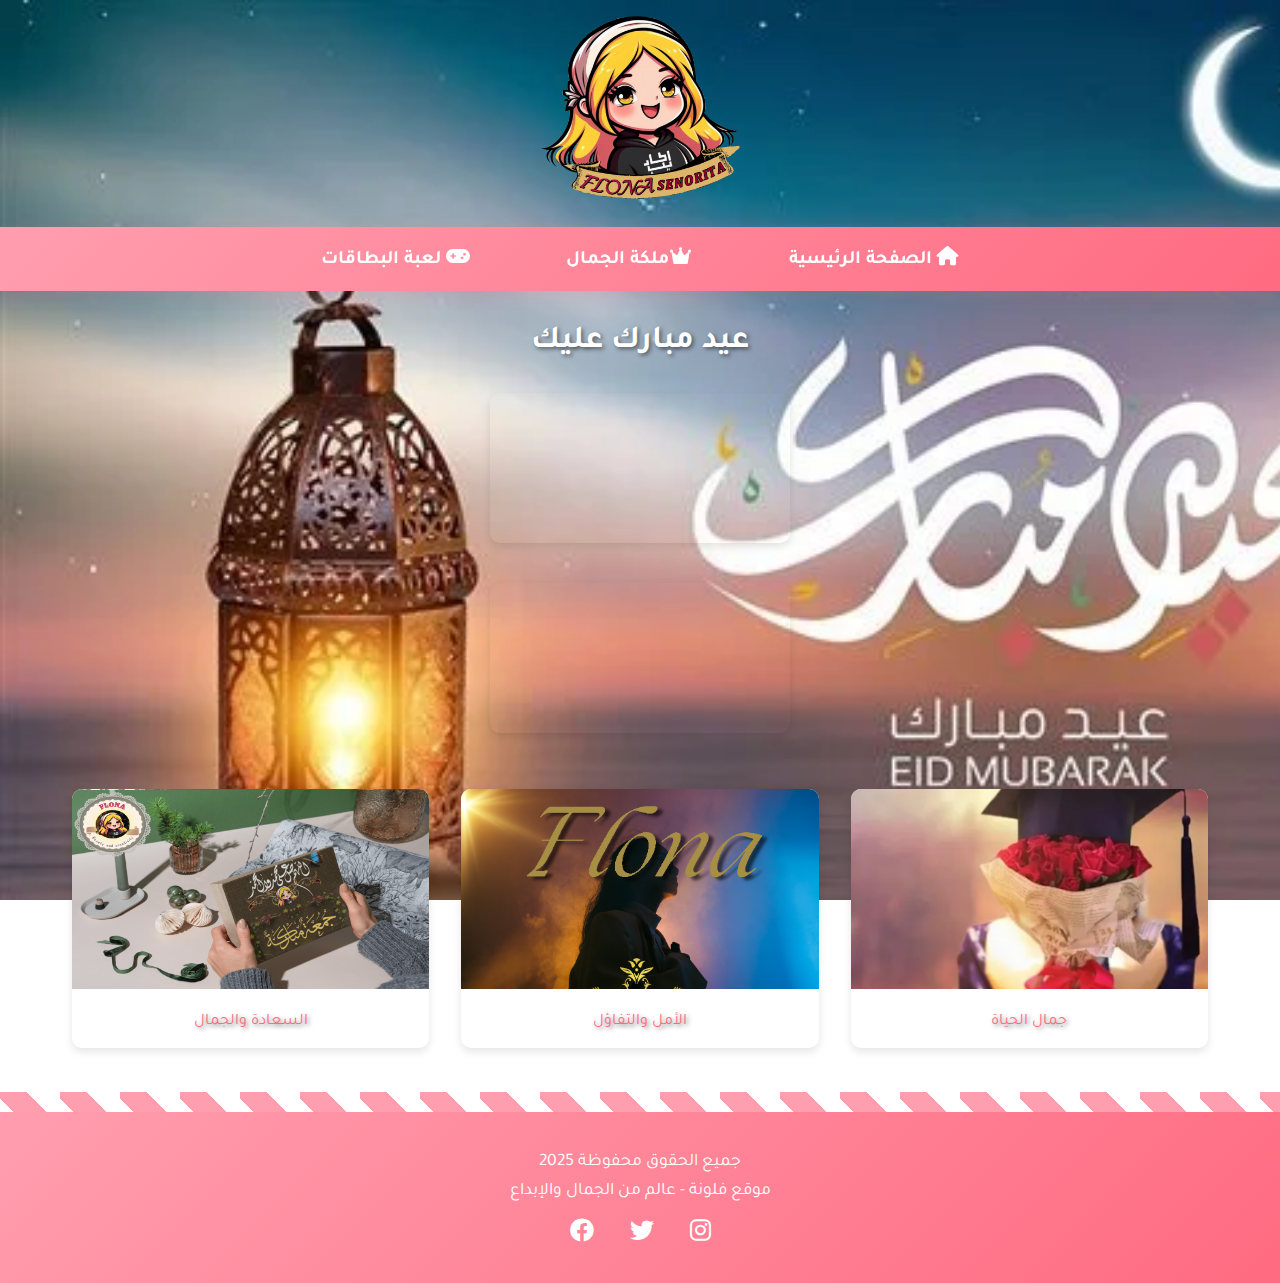
==== commit 006ea12f: "Update index.html" ====
--- a/index.html
+++ b/index.html
@@ -40,7 +40,7 @@
       </ul>
     </nav>
     <main>
-      <h1>رمضان مبارك عليك</h1>
+      <h1>عيد مبارك عليك</h1>
       <div class="time-container">
         <video class="time-animation" autoplay loop muted>
           <source src="Time.mp4" type="video/mp4" />
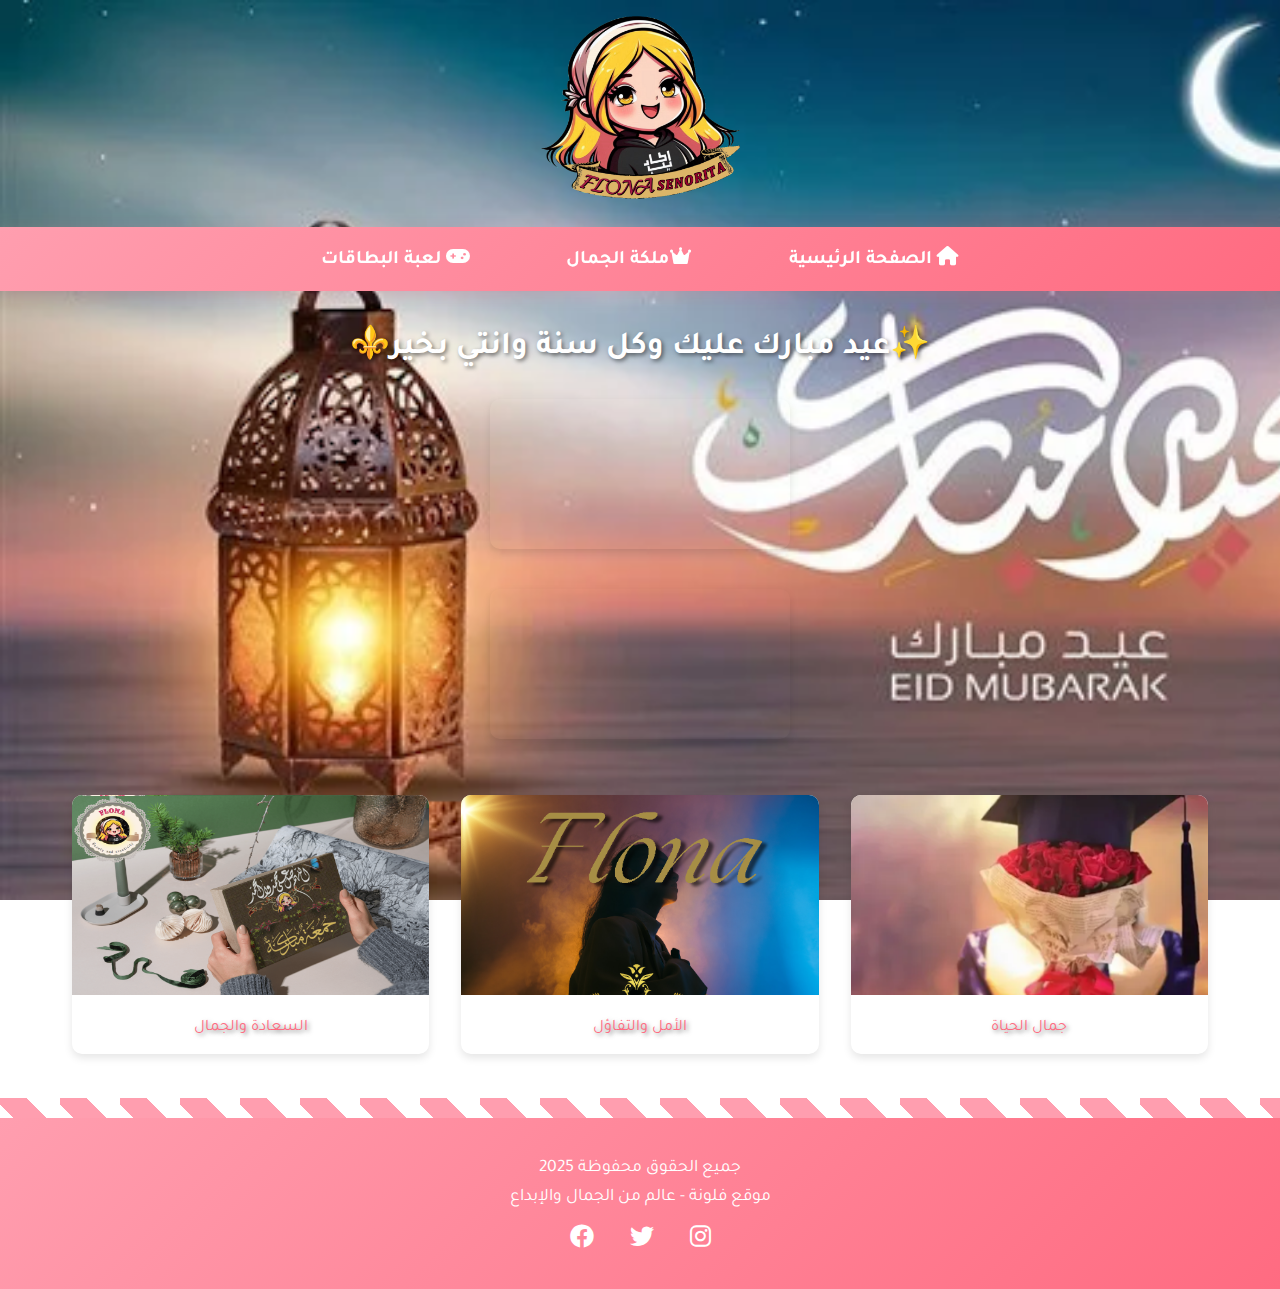
==== commit 335a3e8b: "Update index.html" ====
--- a/index.html
+++ b/index.html
@@ -40,7 +40,7 @@
       </ul>
     </nav>
     <main>
-      <h1>عيد مبارك عليك</h1>
+      <h1>✨عيد مبارك عليك وكل سنة وانتي بخير⚜️</h1>
       <div class="time-container">
         <video class="time-animation" autoplay loop muted>
           <source src="Time.mp4" type="video/mp4" />
--- a/styles.css
+++ b/styles.css
@@ -7,7 +7,7 @@
 }
 
 body {
-  background-image: url("cm1.png"); /* ضع مسار الصورة هنا */
+  background-image: url("cm2.png"); /* ضع مسار الصورة هنا */
   background-size: cover;
   background-repeat: no-repeat;
   background-attachment: fixed;
